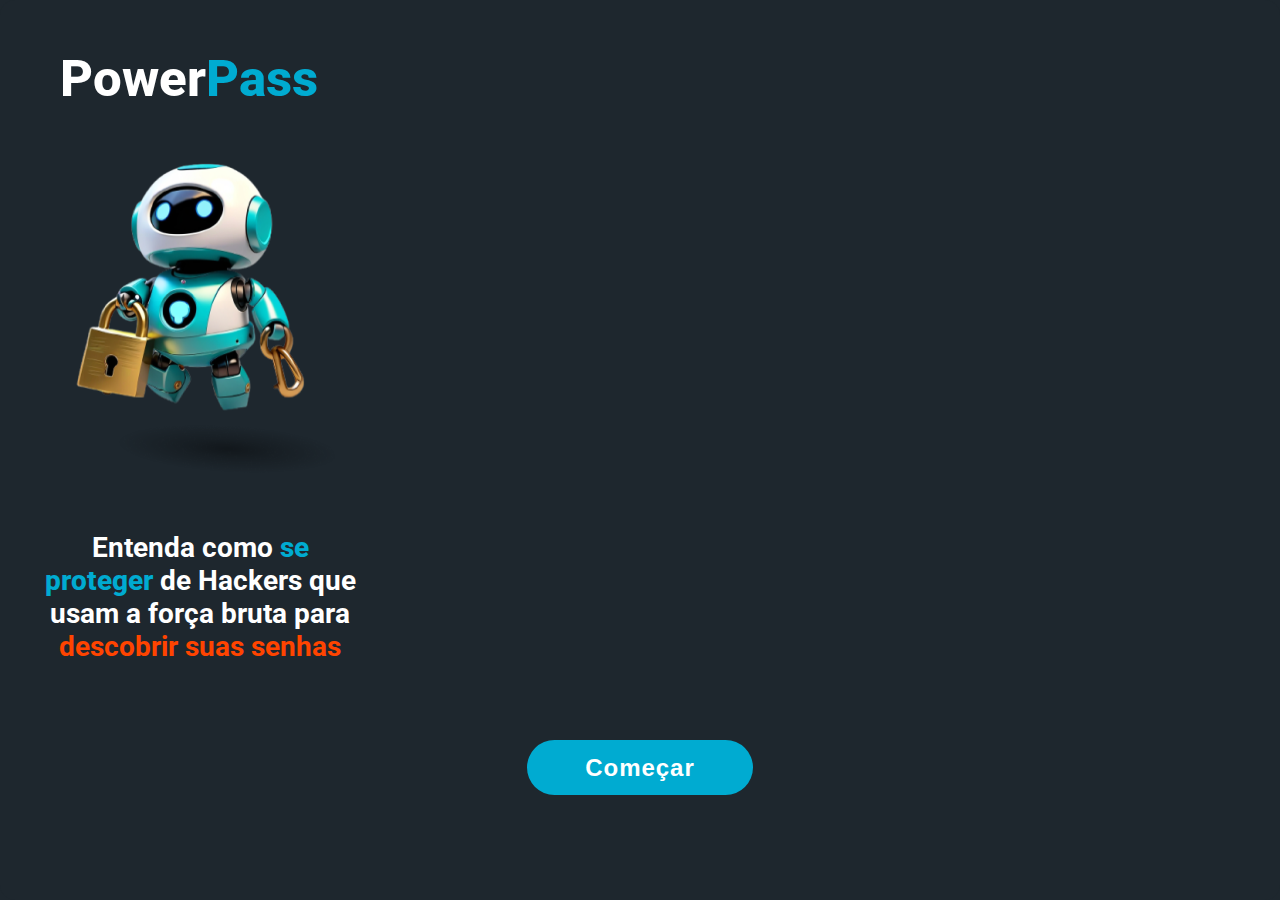
==== index.html @ 4f2757a4 "first commit" ====
<!DOCTYPE html>
<html lang="pt-br">
<head>
    <meta charset="UTF-8">
    <meta name="viewport" content="width=device-width, initial-scale=1.0">
    <link rel="stylesheet" href="css/style.css">
    <title>PowerPass</title>
</head>
<body>
    <section class="principal">
        <div  class="title">
            Power<span class="light-blue">Pass</span>
        </div>

        <div>
            <img src="img/blue-robot.png" />
        </div>

        <div class="descricao">
            Entenda como </span><span class="light-blue" >se proteger </span>de Hackers que usam a força bruta para <span class="orange-span">descobrir suas senhas </span>
        </div>

        <button class="btn"><a href="inicio.html">Começar</a></button>
    </section>
</body>
</html>
---- css/style.css ----
@import url('https://fonts.googleapis.com/css2?family=Poppins:ital,wght@0,100;0,200;0,300;0,400;0,500;0,600;0,700;0,800;0,900;1,100;1,200;1,300;1,400;1,500;1,600;1,700;1,800;1,900&family=Roboto:ital,wght@0,100;0,300;0,400;0,500;0,700;0,900;1,100;1,300;1,400;1,500;1,700;1,900&display=swap');


@import url(inicio.css);

:root {
    --color-light-blue:  #00ABD1;
    --color-gray: #CCDADE;
    --color-dark-gray: #1E272E;
    --color-dark-blue: #041725;
    --color-orange: #FF4400;
}
  
*{
    padding: 0;
    margin: 0;
}

body{
    font-family: "Roboto", sans-serif;
    background-color: var(--color-dark-gray);
    display: flex;
    justify-content: center; 
    align-items: center;    
    height: 100vh;                     
}

a{
    text-decoration: none;
}

.light-blue{
    color: var(--color-light-blue);
}

.orange-span{
    color: var(--color-orange);
}

.btn{
   background-color: var(--color-light-blue);
   border: none;
   width: 226px; 
   height: 55px; 
   position: absolute; 
   border-radius: 60px;
   top: 740px; 
   position: absolute; 
   text-align: center; 
   color: white; 
   font-size: 24px; 
   letter-spacing: 0.96px; 
   word-wrap: break-word;
}

.btn a{
    color: white;
    font-size: 1.5rem;
    font-weight: 900;
}


.principal{
    width: 100%; 
    height: 100%; 
    position: relative; 
    background: #1E272E; 
    border-radius: 15px; 
    overflow: hidden;
    display: flex;
    justify-content: center; 
    align-items: center;    
    height: 100vh;   
}

.principal img{
    width: 386px; height: 386px; left: 0px; top: 104px; position: absolute
}

.title{
    left: 60px; top: 49px; position: absolute;
    color: white; font-size: 50.91px;  font-weight: 800; word-wrap: break-word
}

.light-blue{
    color: #00ABD1; font-weight: 800; word-wrap: break-word
}

.descricao{
    width: 316px; 
    height: 184.65px; 
    left: 42px; 
    top: 530.67px; 
    position: absolute; 
    text-align: center;
    color: white; 
    font-size: 27.60px;  
    font-weight: 700; 
    word-wrap: break-word
}

.orange-span{
    color: #FF4400; font-size: 27.60px; font-weight: 700; word-wrap: break-word
}
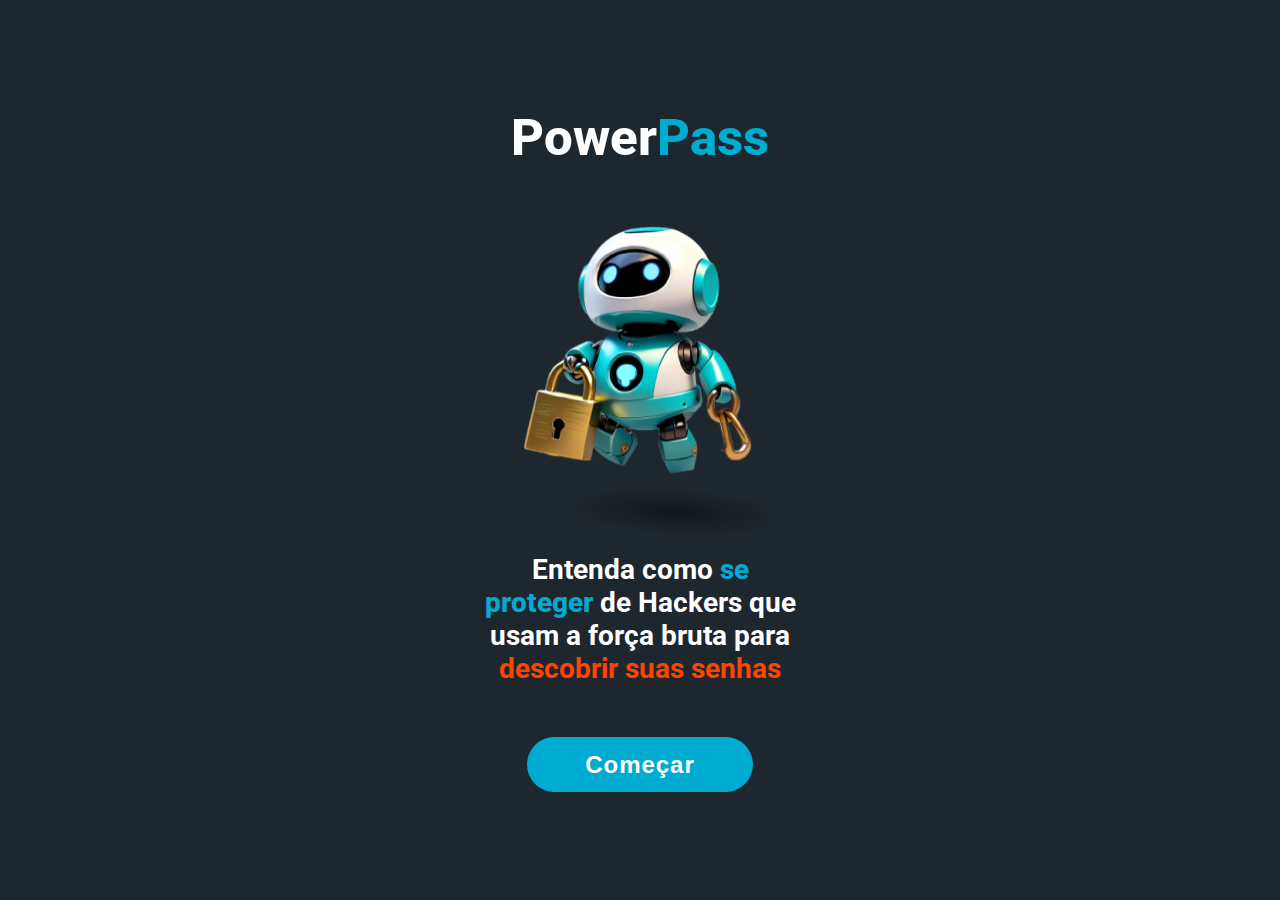
==== commit 22730234: "add quiz" ====
--- a/index.html
+++ b/index.html
@@ -8,19 +8,17 @@
 </head>
 <body>
     <section class="principal">
-        <div  class="title">
+        <h1  class="title">
             Power<span class="light-blue">Pass</span>
-        </div>
+        </h1>
 
-        <div>
-            <img src="img/blue-robot.png" />
-        </div>
+        <img src="img/blue-robot.png" />
+       
+        <p class="descricao">
+            Entenda como <span class="light-blue" >se proteger </span>de Hackers que usam a força bruta para <span class="orange-span">descobrir suas senhas </span>
+        </p>
 
-        <div class="descricao">
-            Entenda como </span><span class="light-blue" >se proteger </span>de Hackers que usam a força bruta para <span class="orange-span">descobrir suas senhas </span>
-        </div>
-
-        <button class="btn"><a href="inicio.html">Começar</a></button>
+        <button class="btn"><a href="quiz.html">Começar</a></button>
     </section>
 </body>
 </html>
--- a/css/style.css
+++ b/css/style.css
@@ -1,11 +1,11 @@
 @import url('https://fonts.googleapis.com/css2?family=Poppins:ital,wght@0,100;0,200;0,300;0,400;0,500;0,600;0,700;0,800;0,900;1,100;1,200;1,300;1,400;1,500;1,600;1,700;1,800;1,900&family=Roboto:ital,wght@0,100;0,300;0,400;0,500;0,700;0,900;1,100;1,300;1,400;1,500;1,700;1,900&display=swap');
 
 
-@import url(inicio.css);
 
 :root {
     --color-light-blue:  #00ABD1;
     --color-gray: #CCDADE;
+    --color-medium-gray: #353F46;
     --color-dark-gray: #1E272E;
     --color-dark-blue: #041725;
     --color-orange: #FF4400;
@@ -27,6 +27,7 @@
 
 a{
     text-decoration: none;
+    color: #fff;
 }
 
 .light-blue{
@@ -42,43 +43,36 @@
    border: none;
    width: 226px; 
    height: 55px; 
-   position: absolute; 
    border-radius: 60px;
-   top: 740px; 
-   position: absolute; 
    text-align: center; 
-   color: white; 
-   font-size: 24px; 
+   color: white;
+   font-size: 1.5rem;
+   font-weight: 900;
    letter-spacing: 0.96px; 
    word-wrap: break-word;
+   cursor: pointer;
 }
 
-.btn a{
-    color: white;
-    font-size: 1.5rem;
-    font-weight: 900;
+.btn:hover{
+    transition: all 400ms;
+    background: #007dd1;
 }
 
 
+
 .principal{
-    width: 100%; 
-    height: 100%; 
-    position: relative; 
-    background: #1E272E; 
-    border-radius: 15px; 
-    overflow: hidden;
     display: flex;
+    flex-direction: column;
     justify-content: center; 
     align-items: center;    
     height: 100vh;   
 }
 
 .principal img{
-    width: 386px; height: 386px; left: 0px; top: 104px; position: absolute
+    width: 386px; height: 386px;
 }
 
 .title{
-    left: 60px; top: 49px; position: absolute;
     color: white; font-size: 50.91px;  font-weight: 800; word-wrap: break-word
 }
 
@@ -89,9 +83,6 @@
 .descricao{
     width: 316px; 
     height: 184.65px; 
-    left: 42px; 
-    top: 530.67px; 
-    position: absolute; 
     text-align: center;
     color: white; 
     font-size: 27.60px;  
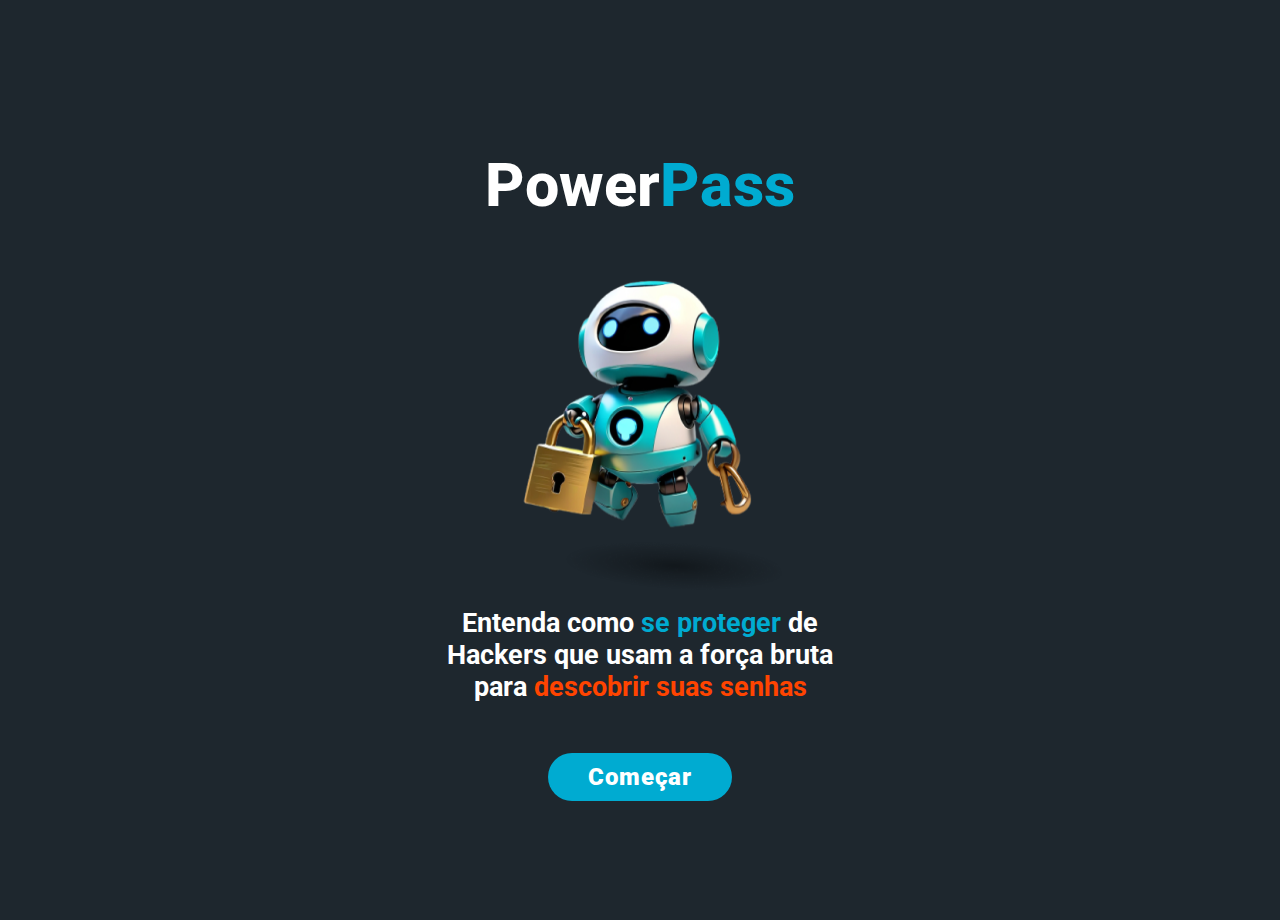
==== commit cf54bfed: "Add: Adciona mais card no quiz" ====
--- a/index.html
+++ b/index.html
@@ -1,6 +1,14 @@
 <!DOCTYPE html>
 <html lang="pt-br">
 <head>
+
+    <link rel="icon" type="image/png" href="./img/favicon/favicon-96x96.png" sizes="96x96" />
+    <link rel="icon" type="image/svg+xml" href="./img/favicon/favicon.svg" />
+    <link rel="shortcut icon" href="./img/favicon/favicon.ico" />
+    <link rel="apple-touch-icon" sizes="180x180" href="./img/favicon/apple-touch-icon.png" />
+    <meta name="apple-mobile-web-app-title" content="PowerPass" />
+    <link rel="manifest" href="./img/favicon/site.webmanifest" />
+
     <meta charset="UTF-8">
     <meta name="viewport" content="width=device-width, initial-scale=1.0">
     <link rel="stylesheet" href="css/style.css">
@@ -12,13 +20,13 @@
             Power<span class="light-blue">Pass</span>
         </h1>
 
-        <img src="img/blue-robot.png" />
+        <img src="img/blue-robot.png" id="img-home"/>
        
         <p class="descricao">
             Entenda como <span class="light-blue" >se proteger </span>de Hackers que usam a força bruta para <span class="orange-span">descobrir suas senhas </span>
         </p>
 
-        <button class="btn"><a href="quiz.html">Começar</a></button>
+        <a href="quiz.html" class="btn">Começar</a>
     </section>
 </body>
 </html>
--- a/css/style.css
+++ b/css/style.css
@@ -41,9 +41,8 @@
 .btn{
    background-color: var(--color-light-blue);
    border: none;
-   width: 226px; 
-   height: 55px; 
-   border-radius: 60px;
+   padding: 10px 40px;
+   border-radius: 50px;
    text-align: center; 
    color: white;
    font-size: 1.5rem;
@@ -62,35 +61,43 @@
 
 .principal{
     display: flex;
+    width: 100%;
+    max-width: 400px;
     flex-direction: column;
     justify-content: center; 
     align-items: center;    
-    height: 100vh;   
+    height: 100vh;
+    padding: 20px;   
 }
 
 .principal img{
-    width: 386px; height: 386px;
+    width: 100%;
+    max-width: 386px;
+    height: 386px;
 }
 
 .title{
-    color: white; font-size: 50.91px;  font-weight: 800; word-wrap: break-word
-}
-
-.light-blue{
-    color: #00ABD1; font-weight: 800; word-wrap: break-word
+    color: white; font-size: 3.8rem;  font-weight: 800;
+    margin-top: 50px;
 }
 
 .descricao{
-    width: 316px; 
-    height: 184.65px; 
     text-align: center;
     color: white; 
-    font-size: 27.60px;  
+    font-size: 1.7rem;  
     font-weight: 700; 
-    word-wrap: break-word
+    margin-bottom: 50px;
 }
 
-.orange-span{
-    color: #FF4400; font-size: 27.60px; font-weight: 700; word-wrap: break-word
+#img-home{
+    animation: float 3s ease-in-out infinite;
 }
 
+@keyframes float {
+    0%, 100% {
+      transform: translateY(0); /* Posição inicial e final */
+    }
+    50% {
+      transform: translateY(-20px); /* Move para cima */
+    }
+  }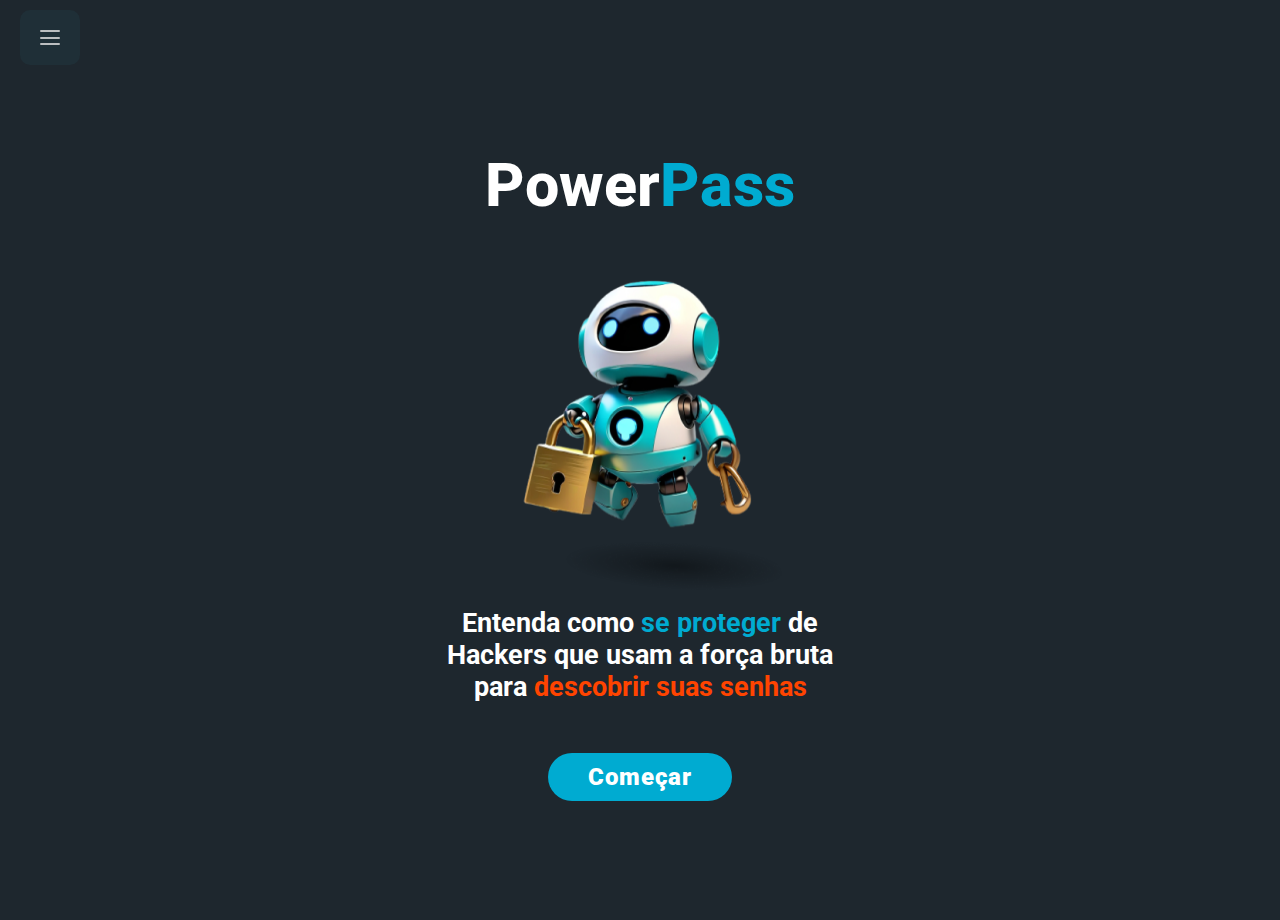
==== commit efe1dd5f: "Add: Navbar" ====
--- a/index.html
+++ b/index.html
@@ -1,6 +1,13 @@
 <!DOCTYPE html>
 <html lang="pt-br">
 <head>
+
+    <meta name="description" content="Entenda como se proteger de Hackers que podem quebrar suas senhas." />
+    <meta property="og:title" content="PowerPass" />
+    <meta property="og:image" content="https://powerpass.salomao.dev.br/img/banner.png" />
+    <meta property="og:image:width" content="1200" />
+    <meta property="og:image:height" content="630" />
+    <meta property="og:url" content="https://powerpass.salomao.dev.br" />
 
     <link rel="icon" type="image/png" href="./img/favicon/favicon-96x96.png" sizes="96x96" />
     <link rel="icon" type="image/svg+xml" href="./img/favicon/favicon.svg" />
@@ -14,6 +21,7 @@
     <link rel="stylesheet" href="css/style.css">
     <title>PowerPass</title>
 </head>
+<header></header>
 <body>
     <section class="principal">
         <h1  class="title">
@@ -28,6 +36,7 @@
 
         <a href="quiz.html" class="btn">Começar</a>
     </section>
+    <script src="scripts/nav.js"></script>
 </body>
 </html>
 
